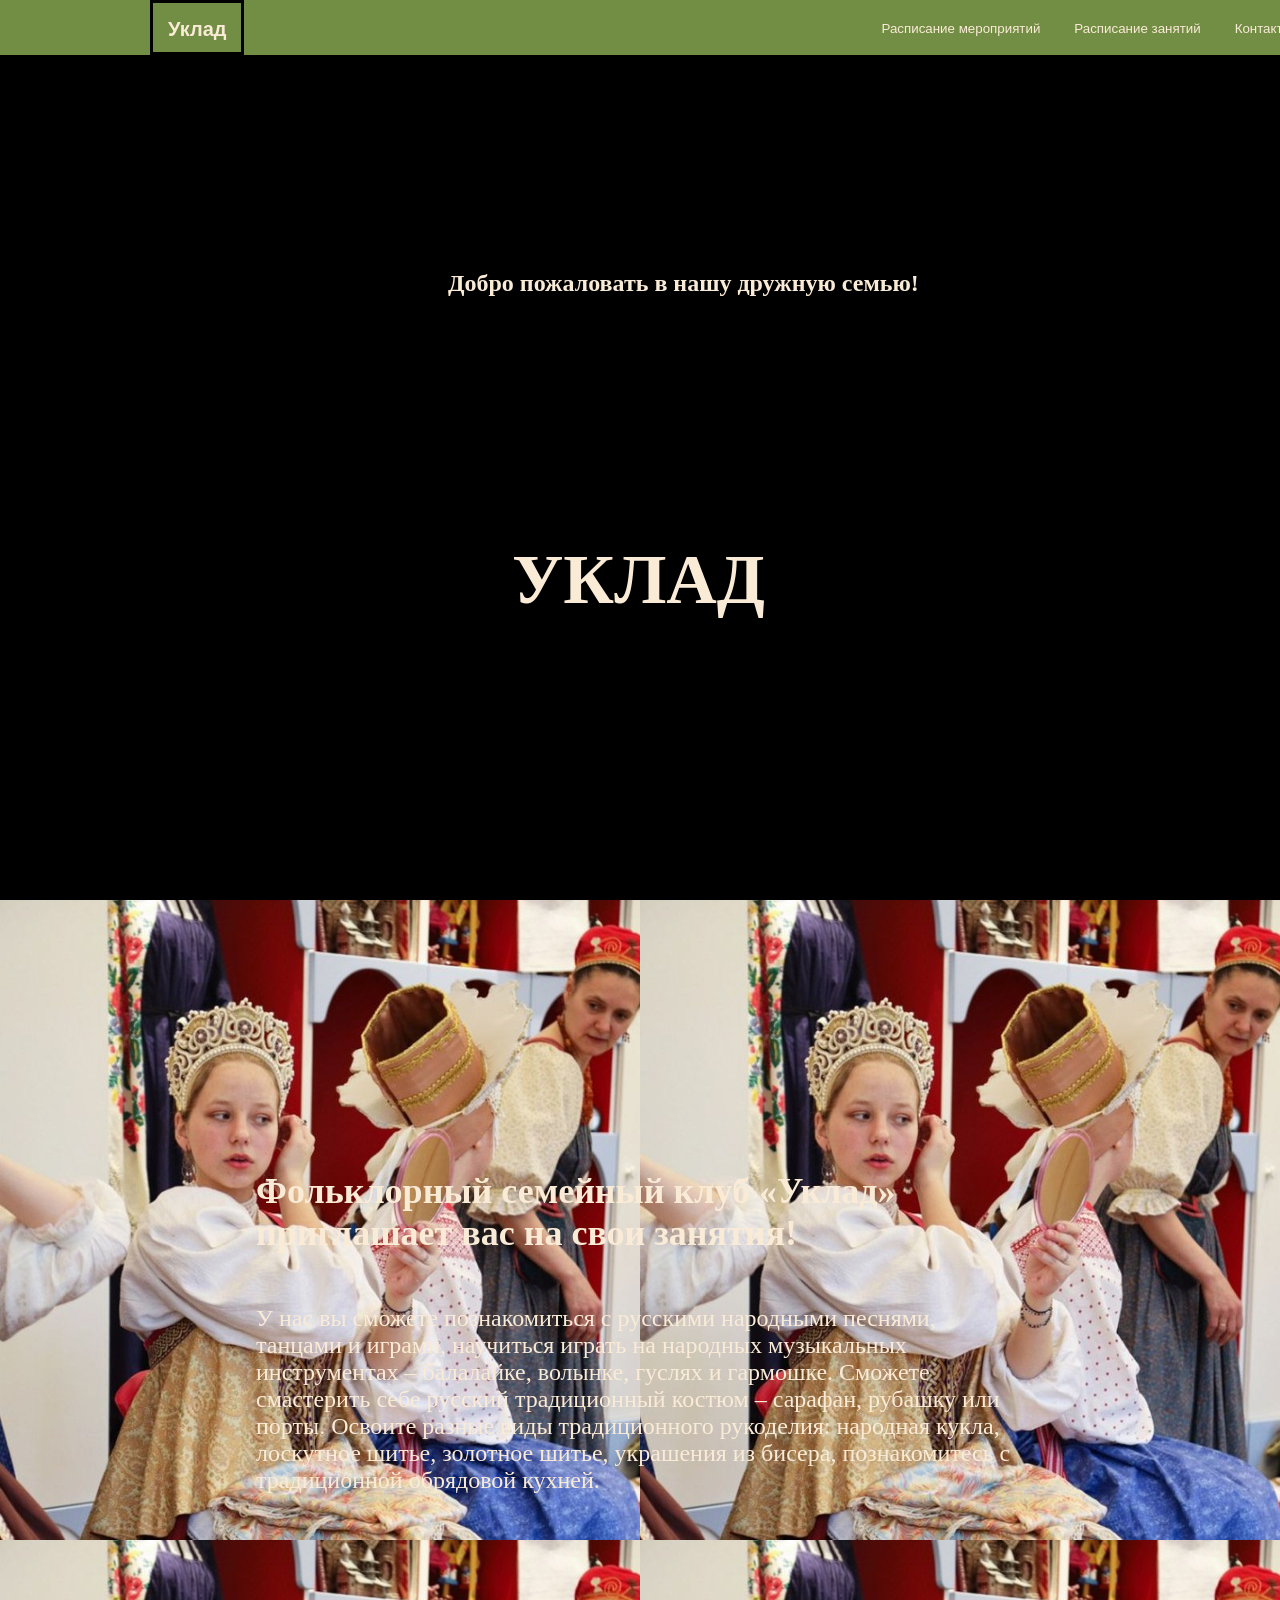
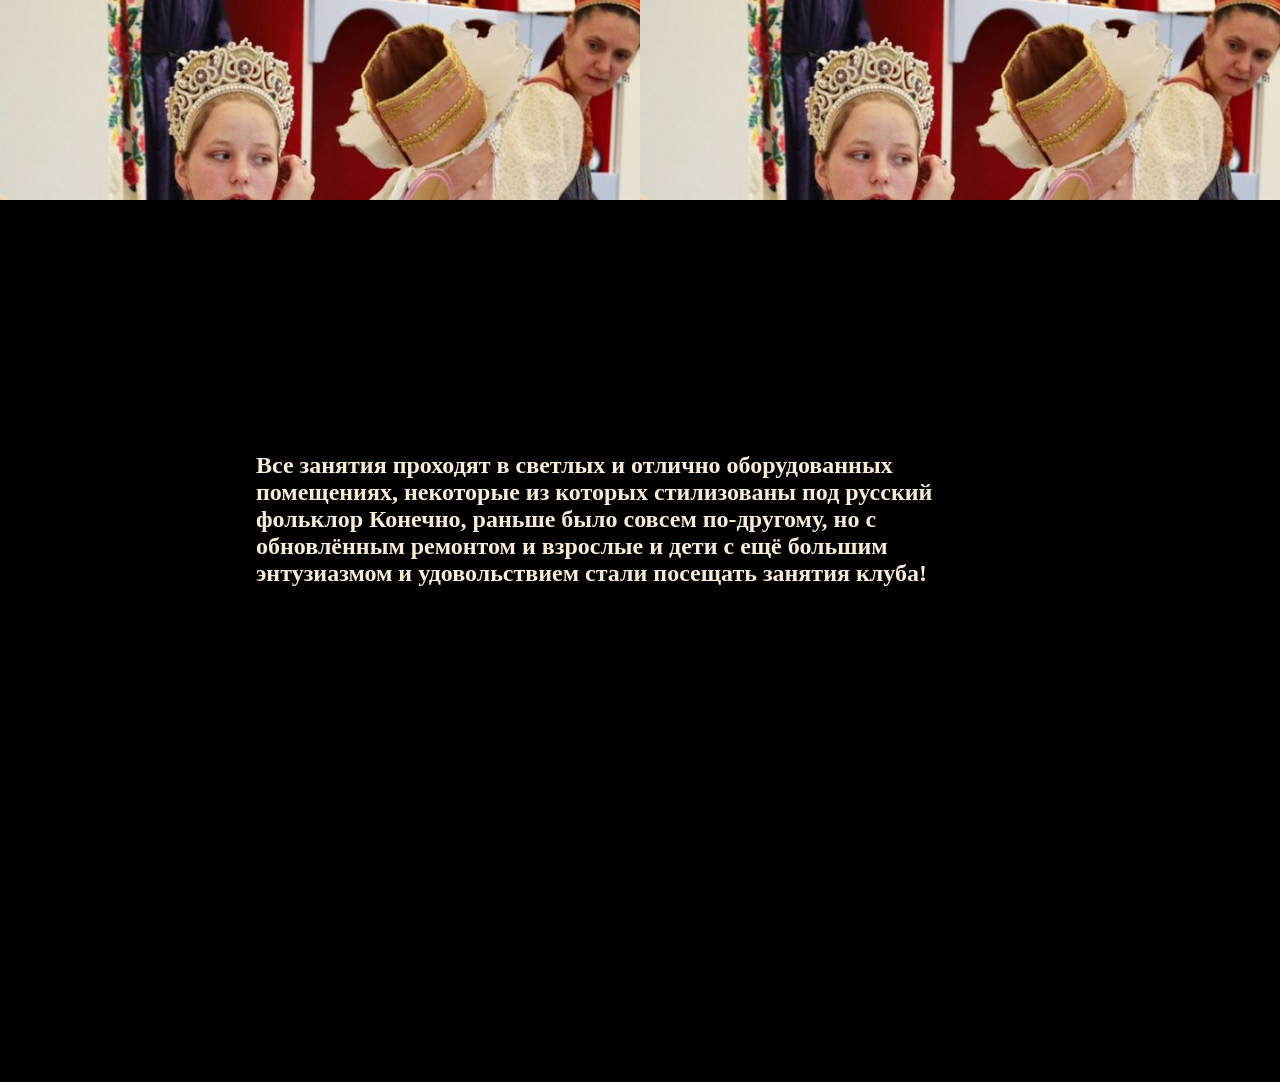
==== index.html @ 38dcfd00 "First commit" ====
<!DOCTYPE html>
<html lang="en">
<head>
    <meta charset="UTF-8">
    <meta name="viewport" content="width=device-width, initial-scale=1.0">
    <title>Uklad</title>
    <link rel="stylesheet" href="/stile.css">
</head>
<body>
    <header>
        <button id="logo"><h2><a href="/index.html">Уклад</a></h2></button>
        <button class="butMenu"><a href="/raspMer.html">Расписание мероприятий</a></button>
        <button class="butMenu"><a href="/raspZan.html">Расписание занятий</a></button>
        <button class="butMenu"><a href="/cont.html">Контакты</a></button>
    </header>
    <div id="content">
        <div id="sex">
            <h1>УКЛАД</h1>
            <h2>Добро пожаловать в нашу дружную семью!</h2>
        </div>
    </div>
    <div id="content1">
        <div id="text1">
            <h2>Фольклорный семейный клуб «Уклад» приглашает вас на свои занятия!</h2>
            <p>У нас вы сможете познакомиться с русскими народными песнями, танцами и играми, научиться играть на народных музыкальных инструментах – балалайке, волынке, гуслях и гармошке. Сможете смастерить себе русский традиционный костюм – сарафан, рубашку или порты. Освоите разные виды традиционного рукоделия: народная кукла, лоскутное шитье, золотное шитье, украшения из бисера, познакомитесь с традиционной обрядовой кухней.</p>
        </div>
    </div>
    <div id="content2">
        <h2>Все занятия проходят в светлых и отлично оборудованных помещениях, некоторые из которых стилизованы под русский фольклор Конечно, раньше было совсем по-другому, но с обновлённым ремонтом и взрослые и дети с ещё большим энтузиазмом и удовольствием стали посещать занятия клуба!</h2>
    </div>
</body>
</html>
---- stile.css ----
* {
    margin: 0px;
    color: antiquewhite;
}
header {
    background-color: rgb(114, 141, 68);
    width: 100%;
    height: 55px;
}
header button {
    padding: 15px;
    border: none;
    height: 95%;
    background-color: rgb(114, 141, 68);
    padding: 15px;
}
body {
    background-image: url(/oboi.jpg) no-repeat center center / cover;
    background-color: #000;

}
#logo {
    border: 3px solid #000000;
    background: #c7ff7d;
    height: 100%;
    position: relative;
    left: 150px;
    background-color: rgb(114, 141, 68);
}
#logo a {
    text-decoration: none;
}
.butMenu {
    position: relative;
    left: 60%;  
    top: -5%;
}
.butMenu a {
    text-decoration: none;
}
#sex h1 {
    position: absolute;
    width: 10%;
    height: 10%;
    left: 40%;
    top: 60%;
    font-size: 70px;
}
#sex h2 {
    position: absolute;
    top: 30%;
    left: 35%;
}
#raspMer {
    position: absolute;
    width: 60%;
    left: 20%;
    height: 60%;
    top: 20%;
}
.card {
    width: 34%;
    height: 92%;
    margin: 2%;
    background-color: burlywood;
    border-radius: 15px;
}
.card:hover {
    transform: scale(1.2);
}
.name {
    position: relative;
}
#raspMer {
    display: flex;
}
.comment {
    position: relative;
    top: 0;
    width: 100%;
    height: 45%;
    padding: 10%;
}
.data {
    position: relative;
    top: 0;
    width: 80%;
    padding: 10%;
    border-radius: 15px;
    border-top-right-radius: 0;
    background-color: chocolate;
}
.map {
    padding: 10%;
    width: 100%;
    border: none;
    background-color: rgb(185, 73, 53);
}
#raspzan {
    position: absolute;
    width: 60%;
    height: 40%;
    top: 30%;
    left: 20%;
    backdrop-filter: blur(4px);
    border: 1px solid #000;
    border-radius: 20px;
}
#cont {
    position: absolute;
    top: 80%;
    left: 20%;
    width: 60%;
    padding: 15px;
    border-radius: 20px;
    background-color: #c7ff7d;
}
#sox {
    position: absolute;
    width: 100%;
    height: 10%;
    bottom: 10%;
    left: 0;
}
.me {
    position: relative;
    height: 100%;
    width: 19%;
    left: 2%;
    border: 2px solid;
    border-radius: 15px;
    background-color: aquamarine;
}
#put {
    position: relative;
    width: 60%;
    left: 5%;
    border: 2px solid;
    border-radius: 15px;
    bottom: 35%;
}
#kard {
    position: absolute;
    width: 60%;
    height: 60%;
}
#mapa {
    position: relative;
    width: 60%;
    height: 15%;
    left: 5%;
    border-radius: 15px;
    background-color: aquamarine;
    bottom: 30%;
}
#text {
    top: 40%;
    width: 40%;
    position: relative;
    left: 80%;
}
#content1 {
    background-image: url(/sku2.jpg);
    position: absolute;
    top: 100%;
    height: 100%;
    width: 100%;
    font-size: 150%;
    background-repeat: no-repeat center / cover;
    h2 {
        position: absolute;
        top: 30%;
        width: 60%;
        left: 20%;
    }
    p {
        position: absolute;
        top: 45%;
        width: 60%;
        left: 20%;
    }
}
#content2 {
    background-image: url(/sku3.jpg) no-repeat center center / cover;
    position: absolute;
    top: 198%;
    height: 100%;
    width: 100%;
    background-repeat: no-repeat center center / cover;
    h2 {
        position: absolute;
        top: 30%;
        width: 60%;
        left: 20%;
    }
}
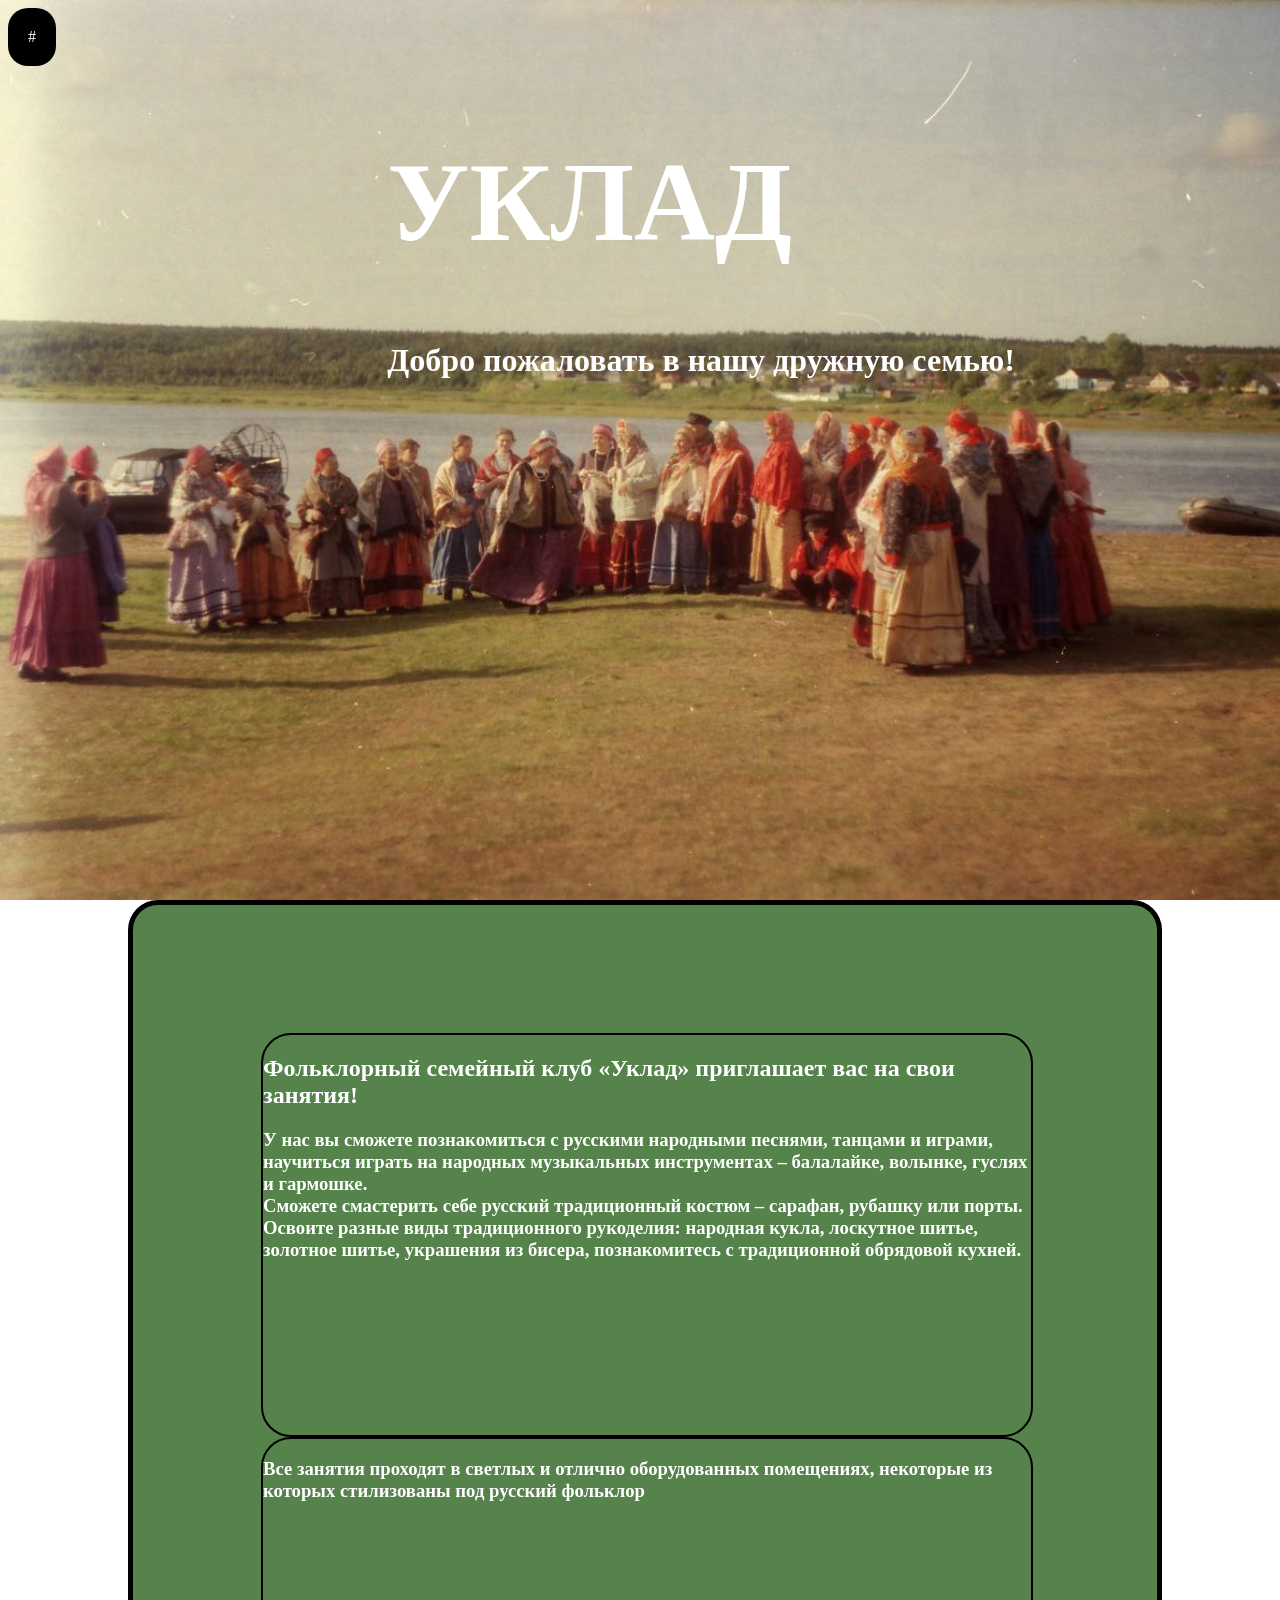
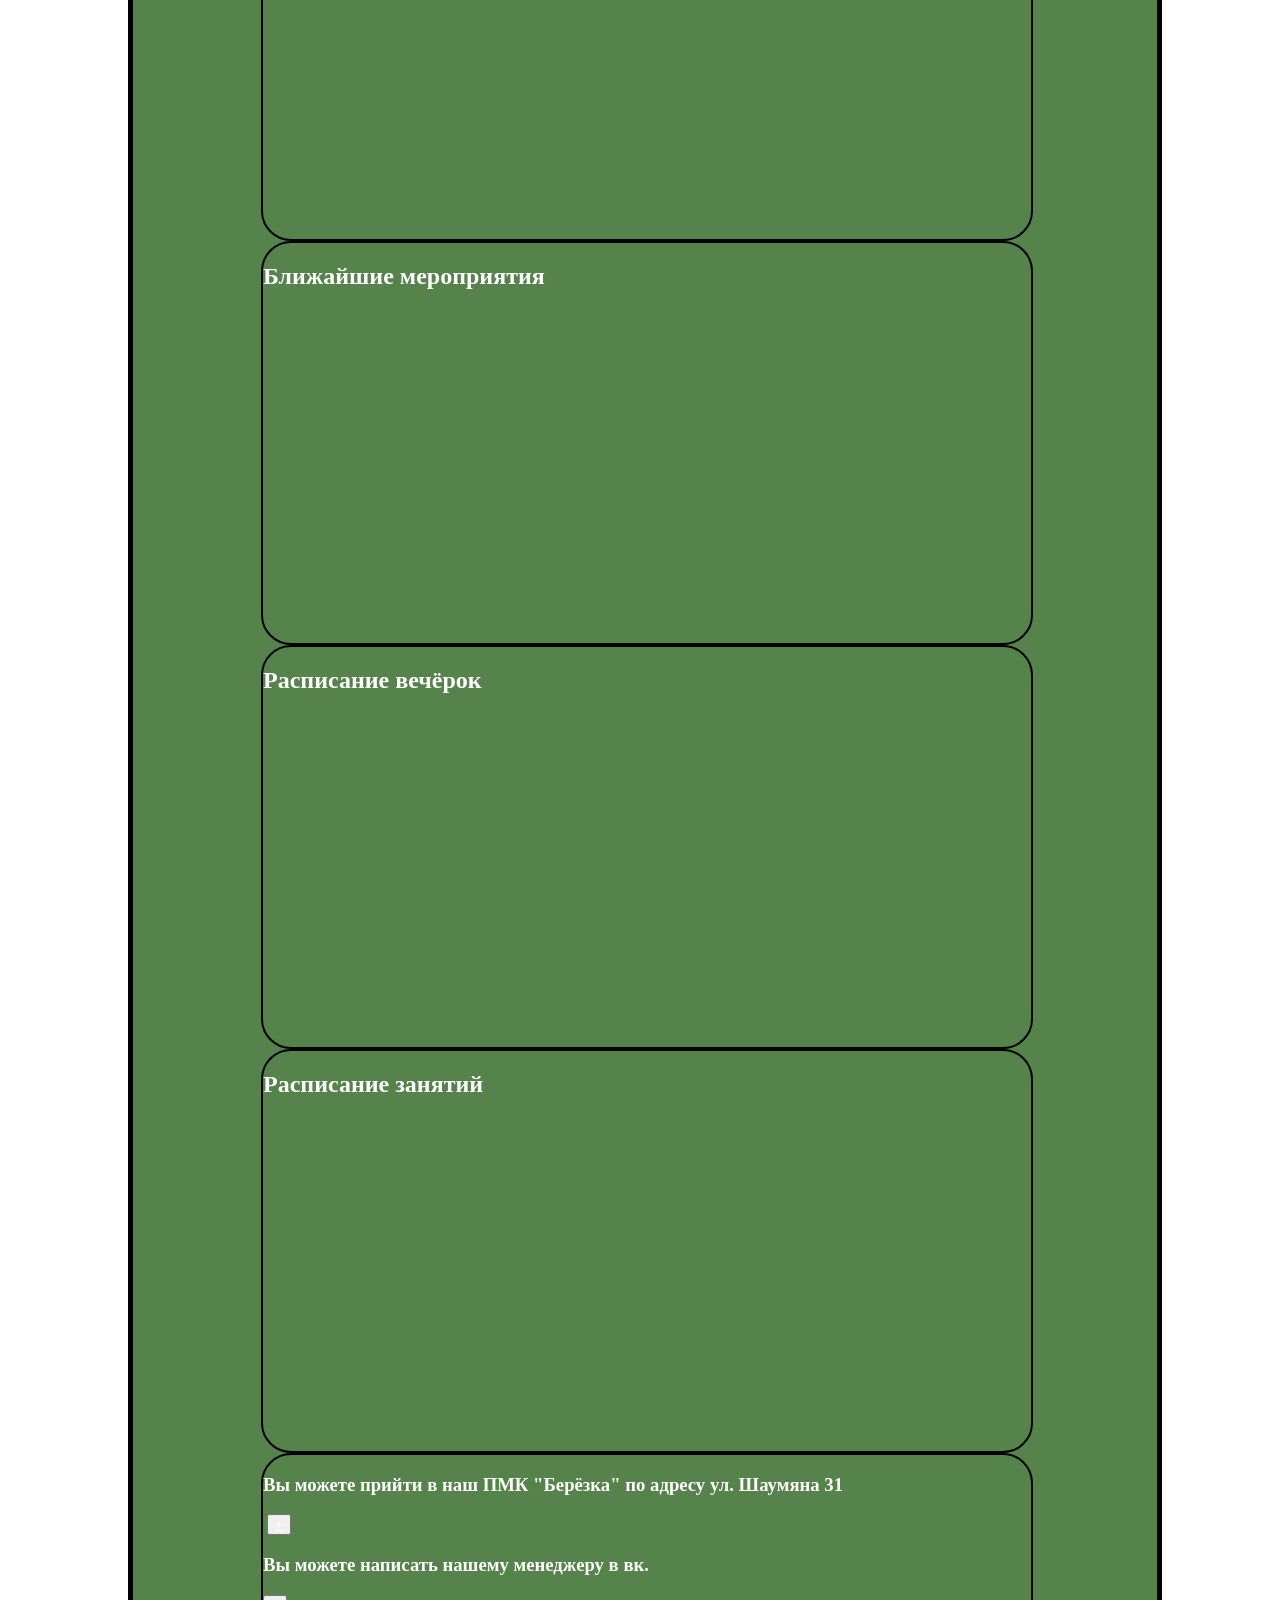
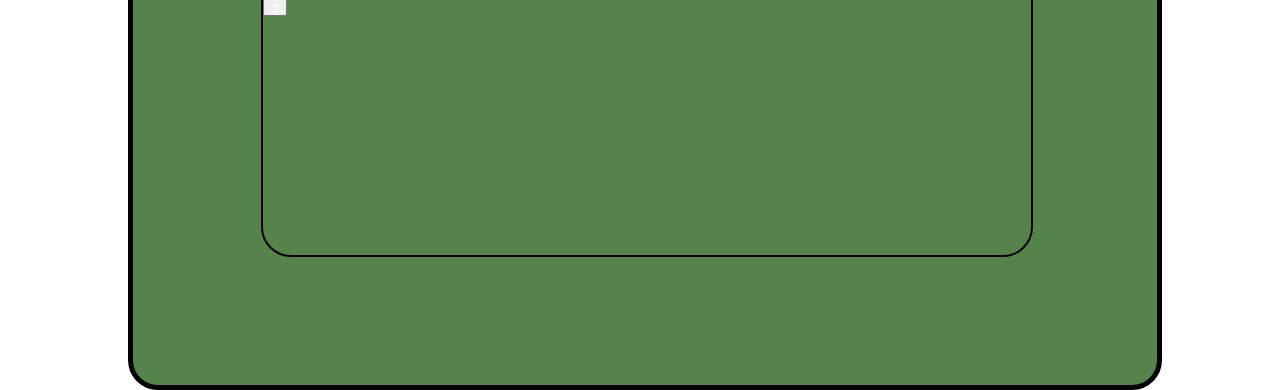
==== commit 548cd0a6: "Add files via upload" ====
--- a/index.html
+++ b/index.html
@@ -1,32 +1,105 @@
-<!DOCTYPE html>
-<html lang="en">
-<head>
-    <meta charset="UTF-8">
-    <meta name="viewport" content="width=device-width, initial-scale=1.0">
-    <title>Uklad</title>
-    <link rel="stylesheet" href="/stile.css">
-</head>
-<body>
-    <header>
-        <button id="logo"><h2><a href="/index.html">Уклад</a></h2></button>
-        <button class="butMenu"><a href="/raspMer.html">Расписание мероприятий</a></button>
-        <button class="butMenu"><a href="/raspZan.html">Расписание занятий</a></button>
-        <button class="butMenu"><a href="/cont.html">Контакты</a></button>
-    </header>
-    <div id="content">
-        <div id="sex">
-            <h1>УКЛАД</h1>
-            <h2>Добро пожаловать в нашу дружную семью!</h2>
-        </div>
-    </div>
-    <div id="content1">
-        <div id="text1">
-            <h2>Фольклорный семейный клуб «Уклад» приглашает вас на свои занятия!</h2>
-            <p>У нас вы сможете познакомиться с русскими народными песнями, танцами и играми, научиться играть на народных музыкальных инструментах – балалайке, волынке, гуслях и гармошке. Сможете смастерить себе русский традиционный костюм – сарафан, рубашку или порты. Освоите разные виды традиционного рукоделия: народная кукла, лоскутное шитье, золотное шитье, украшения из бисера, познакомитесь с традиционной обрядовой кухней.</p>
-        </div>
-    </div>
-    <div id="content2">
-        <h2>Все занятия проходят в светлых и отлично оборудованных помещениях, некоторые из которых стилизованы под русский фольклор Конечно, раньше было совсем по-другому, но с обновлённым ремонтом и взрослые и дети с ещё большим энтузиазмом и удовольствием стали посещать занятия клуба!</h2>
-    </div>
-</body>
+<!DOCTYPE html>
+<html lang="en">
+<head>
+    <meta charset="UTF-8">
+    <meta name="viewport" content="width=device-width, initial-scale=1.0">
+    <title>UkladFolk</title>
+    <link rel="stylesheet" href="/style.css">
+</head>
+<body>
+    <header>
+        
+        <nav>
+            <div id="menu">#</div>
+            <button class="navi">+</button>
+            <button class="navi">+</button>
+            <button class="navi">+</button>
+            <button class="navi">+</button>
+        </nav>
+    </header>
+    <h1>УКЛАД</h1>
+    <h3 id="welcom">Добро пожаловать в нашу дружную семью!</h3>
+    <main id="contetnt">
+        <div class="content">
+            <h2>Фольклорный семейный клуб «Уклад» приглашает вас на свои занятия!</h2>
+            <h3>У нас вы сможете познакомиться с русскими народными песнями, танцами и играми, научиться играть на народных музыкальных инструментах – балалайке, волынке, гуслях и гармошке.<br>
+                Сможете смастерить себе русский традиционный костюм – сарафан, рубашку или порты.<br>
+                Освоите разные виды традиционного рукоделия: народная кукла, лоскутное шитье, золотное шитье, украшения из бисера, познакомитесь с традиционной обрядовой кухней.</h3>
+        </div>
+        <div class="content">
+            <h3>Все занятия проходят в светлых и отлично оборудованных помещениях, некоторые из<br> которых стилизованы под русский фольклор</h3>
+        </div>
+        <div id="respIvent">
+            <h2>Ближайшие мероприятия</h2>
+            <div class="card">
+                <div class="data"></div>
+                <div class="time"></div>
+                <div class="map"></div>
+                <div class="coment"></div>
+            </div>
+            <div class="card">
+                <div class="data"></div>
+                <div class="time"></div>
+                <div class="map"></div>
+                <div class="coment"></div>
+            </div>
+            <div class="card">
+                <div class="data"></div>
+                <div class="time"></div>
+                <div class="map"></div>
+                <div class="coment"></div>
+            </div>
+        </div>
+        <div id="raspV">
+            <h2>Расписание вечёрок</h2>
+            <div class="card"></div>
+                <div class="data"></div>
+                <div class="time"></div>
+                <div class="map"></div>
+                <div class="coment"></div>
+            </div>
+            <div class="card">
+                <div class="data"></div>
+                <div class="time"></div>
+                <div class="map"></div>
+                <div class="coment"></div>
+            </div>
+            <div class="card">
+                <div class="data"></div>
+                <div class="time"></div>
+                <div class="map"></div>
+                <div class="coment"></div>
+            </div>
+        </div>
+        
+        <div id="exp"><h2>Расписание занятий</h2>
+            <div class="card"></div>
+                <div class="data"></div>
+                <div class="time"></div>
+                <div class="map"></div>
+                <div class="coment"></div>
+            </div>
+            <div class="card">
+                <div class="data"></div>
+                <div class="time"></div>
+                <div class="map"></div>
+                <div class="coment"></div>
+            </div>
+            <div class="card">
+                <div class="data"></div>
+                <div class="time"></div>
+                <div class="map"></div>
+                <div class="coment"></div>
+            </div>
+        </div>
+        <div id="contakt">
+            <h3>Вы можете прийти в наш ПМК "Берёзка" по адресу ул. Шаумяна 31</h3>
+            <img src="">
+            <button><a href="https://yandex.ru/maps/org/podrostkovo_molodyozhny_klub_beryozka/1112826246/?ll=30.415231%2C59.931094&utm_source=share&z=16">+</a></button>
+            <h3>Вы можете написать нашему менеджеру в вк.</h3>
+            <button><a href="https://vk.com/marabukk">+</a></button>
+
+        </div>
+    </main>
+</body>
 </html>
--- a/style.css
+++ b/style.css
@@ -0,0 +1,62 @@
+* {
+    color: #fff;
+}
+body {
+    background: url(/bgi.jpg) no-repeat center fixed;
+    background-size: cover;
+}
+header {
+    height: 55px;
+    width: 100%;
+    border-radius: 15px;
+    display: flex;
+}
+header button {
+    padding: 15px;
+    display: none;
+    
+}
+#menu {
+    background-color: #000;
+    padding: 20px;
+    border-radius: 20px;
+    color: #fff;
+}
+nav:hover {
+    #menu {
+        display: none;
+    }
+    button {
+        display: inline;
+    };
+}
+header nav button:hover {
+    background-color: #000;
+    color: #fff;
+}
+main {
+    position: absolute;
+    top: 100%;
+    left: 10%;
+    width: 60%;
+    background-color: #55834b;
+    border: 5px #000 solid;
+    border-radius: 30px;
+    padding: 10%;
+}
+.content, #respIvent, #raspV, #exp, #contakt {
+    width: 100%;
+    height: 400px;
+    border: #000 2px solid;
+    border-radius: 30px;
+}
+h1 {
+    position: relative;
+    font-size: 700%;
+    left: 30%;
+}
+#welcom {
+    position: relative;
+    font-size: 200%;
+    left: 30%;
+}
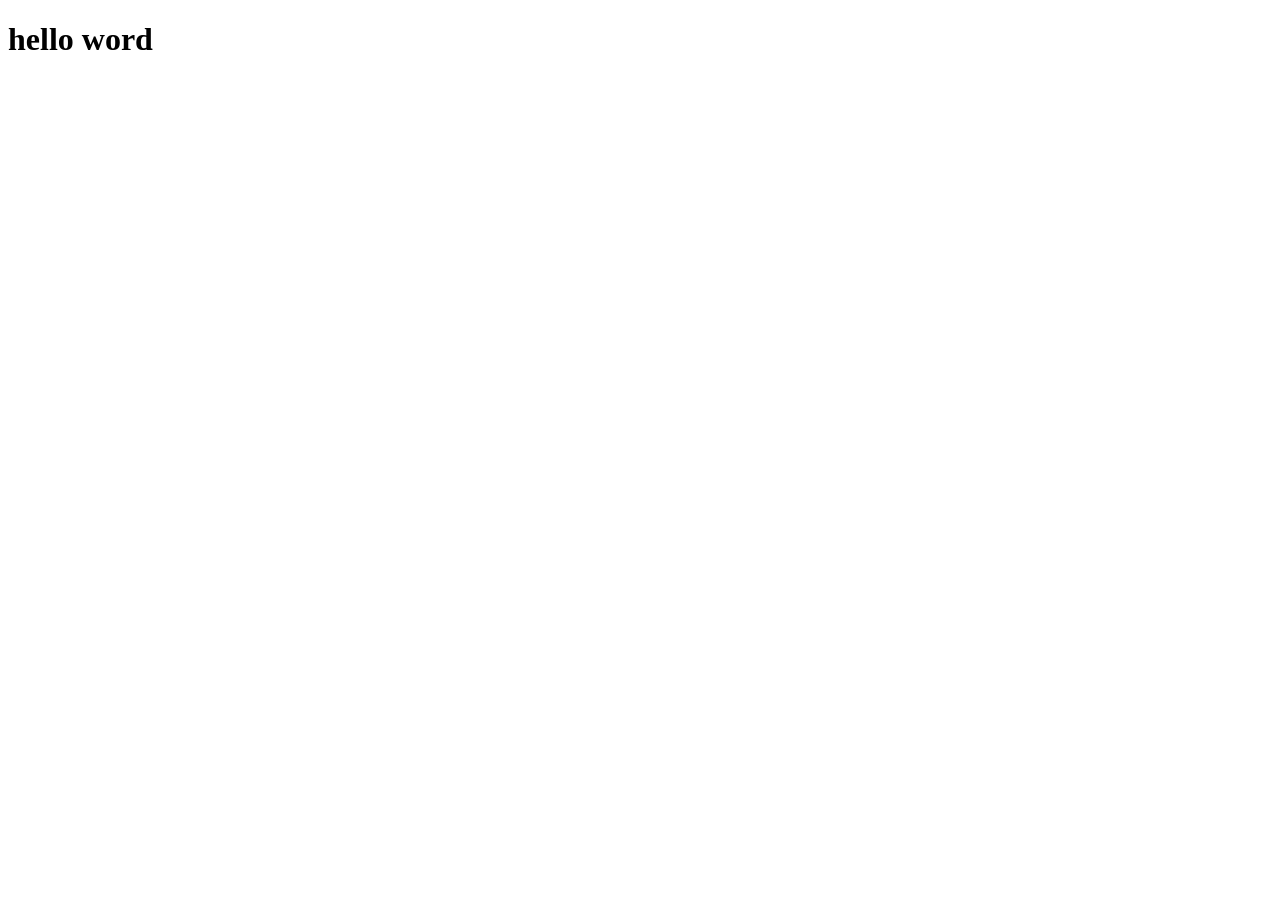
==== commit 71bfa8ce: "firsttry" ====
--- a/index.html
+++ b/index.html
@@ -1,105 +1,11 @@
-<!DOCTYPE html>
-<html lang="en">
-<head>
-    <meta charset="UTF-8">
-    <meta name="viewport" content="width=device-width, initial-scale=1.0">
-    <title>UkladFolk</title>
-    <link rel="stylesheet" href="/style.css">
-</head>
-<body>
-    <header>
-        
-        <nav>
-            <div id="menu">#</div>
-            <button class="navi">+</button>
-            <button class="navi">+</button>
-            <button class="navi">+</button>
-            <button class="navi">+</button>
-        </nav>
-    </header>
-    <h1>УКЛАД</h1>
-    <h3 id="welcom">Добро пожаловать в нашу дружную семью!</h3>
-    <main id="contetnt">
-        <div class="content">
-            <h2>Фольклорный семейный клуб «Уклад» приглашает вас на свои занятия!</h2>
-            <h3>У нас вы сможете познакомиться с русскими народными песнями, танцами и играми, научиться играть на народных музыкальных инструментах – балалайке, волынке, гуслях и гармошке.<br>
-                Сможете смастерить себе русский традиционный костюм – сарафан, рубашку или порты.<br>
-                Освоите разные виды традиционного рукоделия: народная кукла, лоскутное шитье, золотное шитье, украшения из бисера, познакомитесь с традиционной обрядовой кухней.</h3>
-        </div>
-        <div class="content">
-            <h3>Все занятия проходят в светлых и отлично оборудованных помещениях, некоторые из<br> которых стилизованы под русский фольклор</h3>
-        </div>
-        <div id="respIvent">
-            <h2>Ближайшие мероприятия</h2>
-            <div class="card">
-                <div class="data"></div>
-                <div class="time"></div>
-                <div class="map"></div>
-                <div class="coment"></div>
-            </div>
-            <div class="card">
-                <div class="data"></div>
-                <div class="time"></div>
-                <div class="map"></div>
-                <div class="coment"></div>
-            </div>
-            <div class="card">
-                <div class="data"></div>
-                <div class="time"></div>
-                <div class="map"></div>
-                <div class="coment"></div>
-            </div>
-        </div>
-        <div id="raspV">
-            <h2>Расписание вечёрок</h2>
-            <div class="card"></div>
-                <div class="data"></div>
-                <div class="time"></div>
-                <div class="map"></div>
-                <div class="coment"></div>
-            </div>
-            <div class="card">
-                <div class="data"></div>
-                <div class="time"></div>
-                <div class="map"></div>
-                <div class="coment"></div>
-            </div>
-            <div class="card">
-                <div class="data"></div>
-                <div class="time"></div>
-                <div class="map"></div>
-                <div class="coment"></div>
-            </div>
-        </div>
-        
-        <div id="exp"><h2>Расписание занятий</h2>
-            <div class="card"></div>
-                <div class="data"></div>
-                <div class="time"></div>
-                <div class="map"></div>
-                <div class="coment"></div>
-            </div>
-            <div class="card">
-                <div class="data"></div>
-                <div class="time"></div>
-                <div class="map"></div>
-                <div class="coment"></div>
-            </div>
-            <div class="card">
-                <div class="data"></div>
-                <div class="time"></div>
-                <div class="map"></div>
-                <div class="coment"></div>
-            </div>
-        </div>
-        <div id="contakt">
-            <h3>Вы можете прийти в наш ПМК "Берёзка" по адресу ул. Шаумяна 31</h3>
-            <img src="">
-            <button><a href="https://yandex.ru/maps/org/podrostkovo_molodyozhny_klub_beryozka/1112826246/?ll=30.415231%2C59.931094&utm_source=share&z=16">+</a></button>
-            <h3>Вы можете написать нашему менеджеру в вк.</h3>
-            <button><a href="https://vk.com/marabukk">+</a></button>
-
-        </div>
-    </main>
-</body>
+<!DOCTYPE html>
+<html lang="en">
+<head>
+    <meta charset="UTF-8">
+    <meta name="viewport" content="width=device-width, initial-scale=1.0">
+    <title>Uklad</title>
+</head>
+<body>
+    <h1>hello word</h1>
+</body>
 </html>
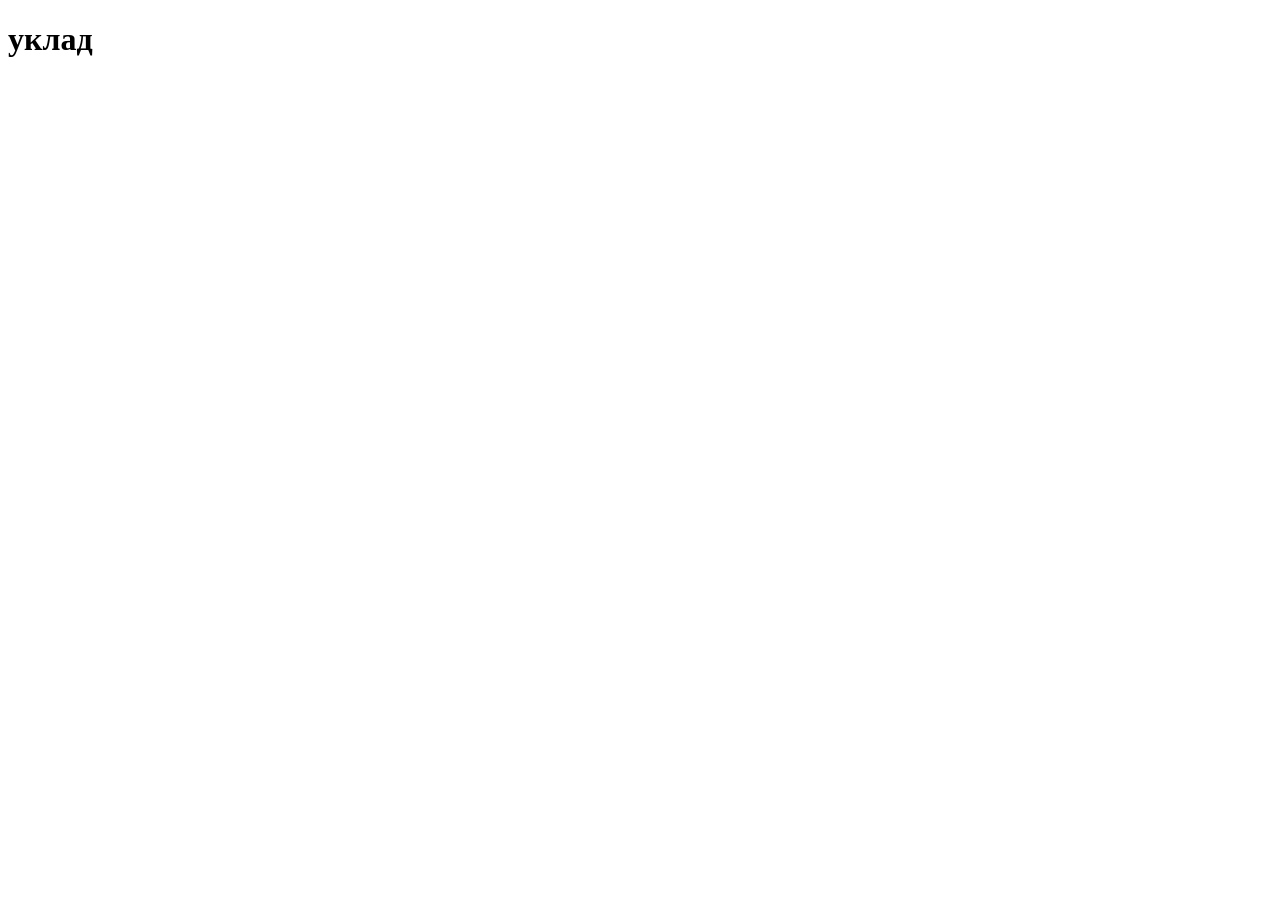
==== commit b4cc926b: "Uklad.1.2" ====
--- a/index.html
+++ b/index.html
@@ -6,6 +6,6 @@
     <title>Uklad</title>
 </head>
 <body>
-    <h1>hello word</h1>
+    <h1>уклад</h1>
 </body>
 </html>
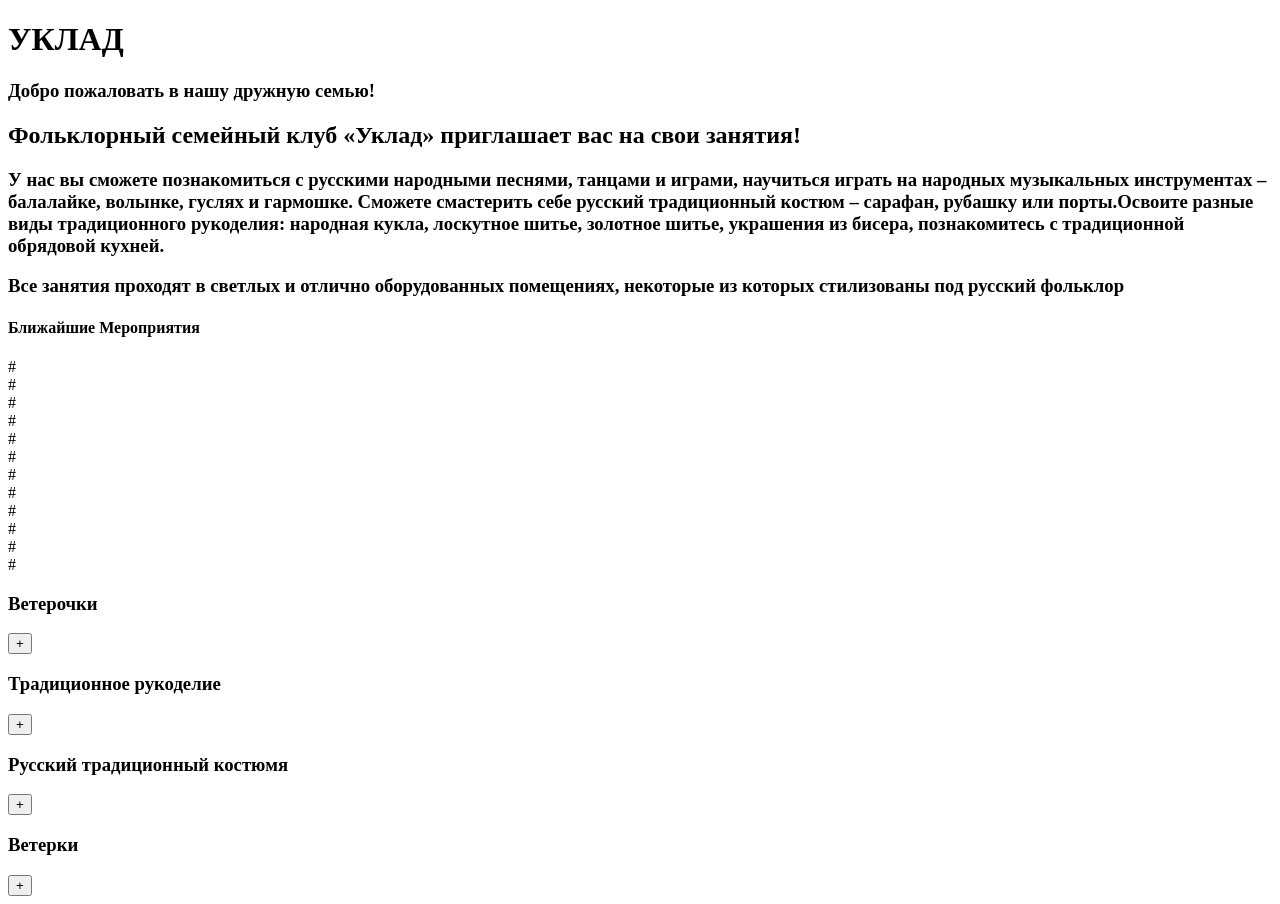
==== commit 3dc68add: "я устал я спать" ====
--- a/index.html
+++ b/index.html
@@ -6,6 +6,42 @@
     <title>Uklad</title>
 </head>
 <body>
-    <h1>уклад</h1>
+    <h1>УКЛАД</h1>
+    <h3>Добро пожаловать в нашу дружную семью!</h3>
+    <h2>Фольклорный семейный клуб «Уклад» приглашает вас на свои занятия!</h2>
+    <h3>У нас вы сможете познакомиться с русскими народными песнями, танцами и играми, научиться играть на народных музыкальных инструментах – балалайке, волынке, гуслях и гармошке. Сможете смастерить себе русский традиционный костюм – сарафан, рубашку или порты.Освоите разные виды традиционного рукоделия: народная кукла, лоскутное шитье, золотное шитье, украшения из бисера, познакомитесь с традиционной обрядовой кухней.</h3>
+    <h3>Все занятия проходят в светлых и отлично оборудованных помещениях, некоторые из которых стилизованы под русский фольклор</h3>
+    <div id="raspMer">
+        <h4>Ближайшие Мероприятия</h4>
+        <div class="raspCard">
+            <div class="data">#</div>
+            <div class="time">#</div>
+            <div class="map">#</div>
+            <div class="name">#</div>
+        </div>
+        <div class="raspCard">
+            <div class="data">#</div>
+            <div class="time">#</div>
+            <div class="map">#</div>
+            <div class="name">#</div>
+        </div>
+        <div class="raspCard">
+            <div class="data">#</div>
+            <div class="time">#</div>
+            <div class="map">#</div>
+            <div class="name">#</div>
+        </div>
+    </div>
+    <div id="raspZan">
+        <div id="str1" class="respStr"><h3>Ветерочки</h3><input onclick="fullText(1)" type="button" value="+"></div>
+        <div class="respStr"><h3>Традиционное рукоделие</h3><input onclick="fullText(2)" type="button" value="+"></div>
+        <div class="respStr"><h3>Русский традиционный костюмя</h3><input onclick="fullText(3)" type="button" value="+"></div>
+        <div class="respStr"><h3>Ветерки</h3><input onclick="fullText(4)"type="button" value="+"></div>
+    </div>
+    <div id="contact">
+        <!-- Потом разбирусь с этим -->
+
+    </div>
+    <script src="/main.js"></script>
 </body>
 </html>
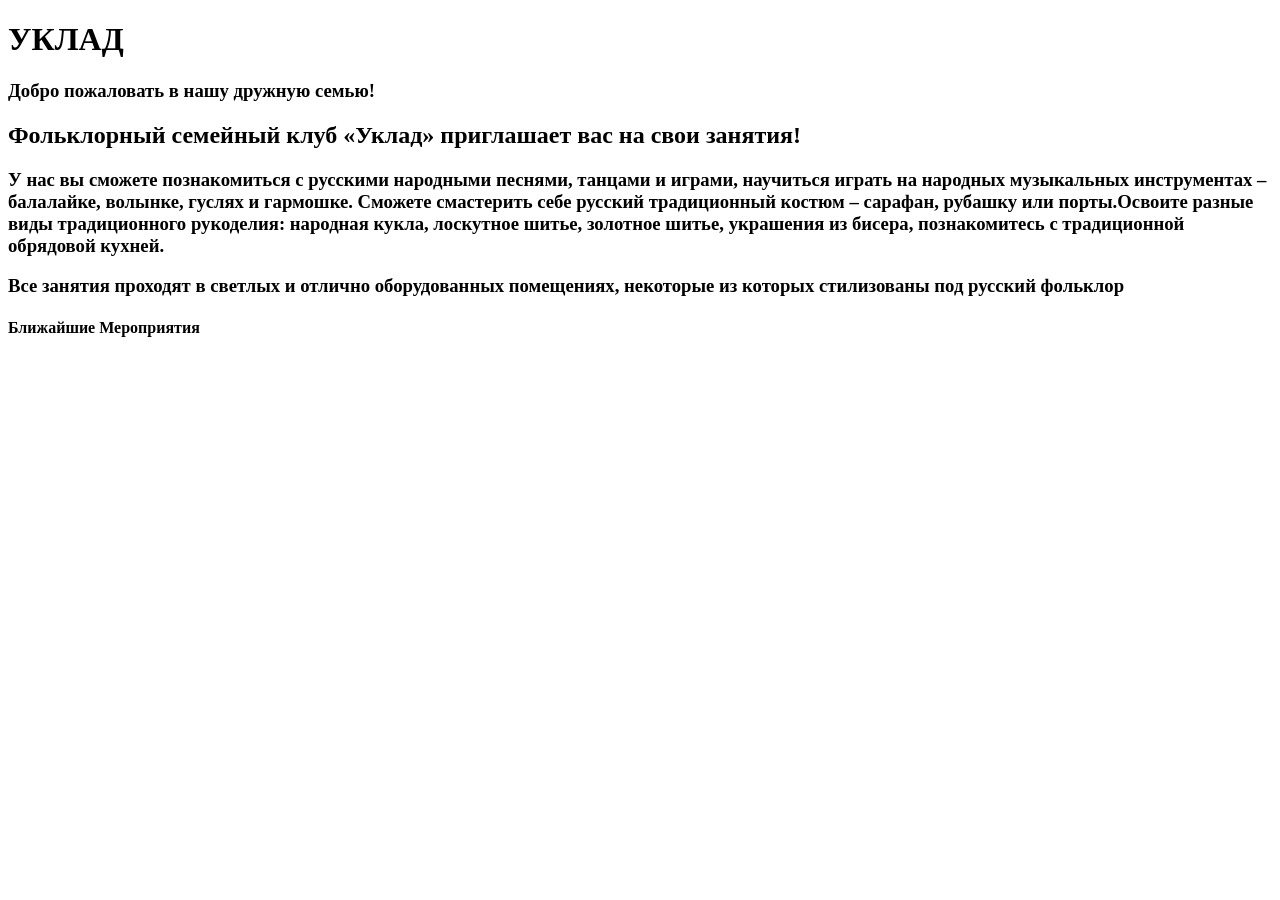
==== commit c1f7aa4b: "html-1/4 css-0 js-1/2" ====
--- a/index.html
+++ b/index.html
@@ -13,30 +13,15 @@
     <h3>Все занятия проходят в светлых и отлично оборудованных помещениях, некоторые из которых стилизованы под русский фольклор</h3>
     <div id="raspMer">
         <h4>Ближайшие Мероприятия</h4>
-        <div class="raspCard">
-            <div class="data">#</div>
-            <div class="time">#</div>
-            <div class="map">#</div>
-            <div class="name">#</div>
-        </div>
-        <div class="raspCard">
-            <div class="data">#</div>
-            <div class="time">#</div>
-            <div class="map">#</div>
-            <div class="name">#</div>
-        </div>
-        <div class="raspCard">
-            <div class="data">#</div>
-            <div class="time">#</div>
-            <div class="map">#</div>
-            <div class="name">#</div>
-        </div>
+        <div class="raspCard" id="card1"></div>
+        <div class="raspCard" id="card2"></div>
+        <div class="raspCard" id="card3"></div>
     </div>
     <div id="raspZan">
-        <div id="str1" class="respStr"><h3>Ветерочки</h3><input onclick="fullText(1)" type="button" value="+"></div>
-        <div class="respStr"><h3>Традиционное рукоделие</h3><input onclick="fullText(2)" type="button" value="+"></div>
-        <div class="respStr"><h3>Русский традиционный костюмя</h3><input onclick="fullText(3)" type="button" value="+"></div>
-        <div class="respStr"><h3>Ветерки</h3><input onclick="fullText(4)"type="button" value="+"></div>
+        <div id="str1" class="respStr"></div>
+        <div id="str2" class="respStr"></div>
+        <div id="str3" class="respStr"></div>
+        <div id="str4" class="respStr"></div>
     </div>
     <div id="contact">
         <!-- Потом разбирусь с этим -->
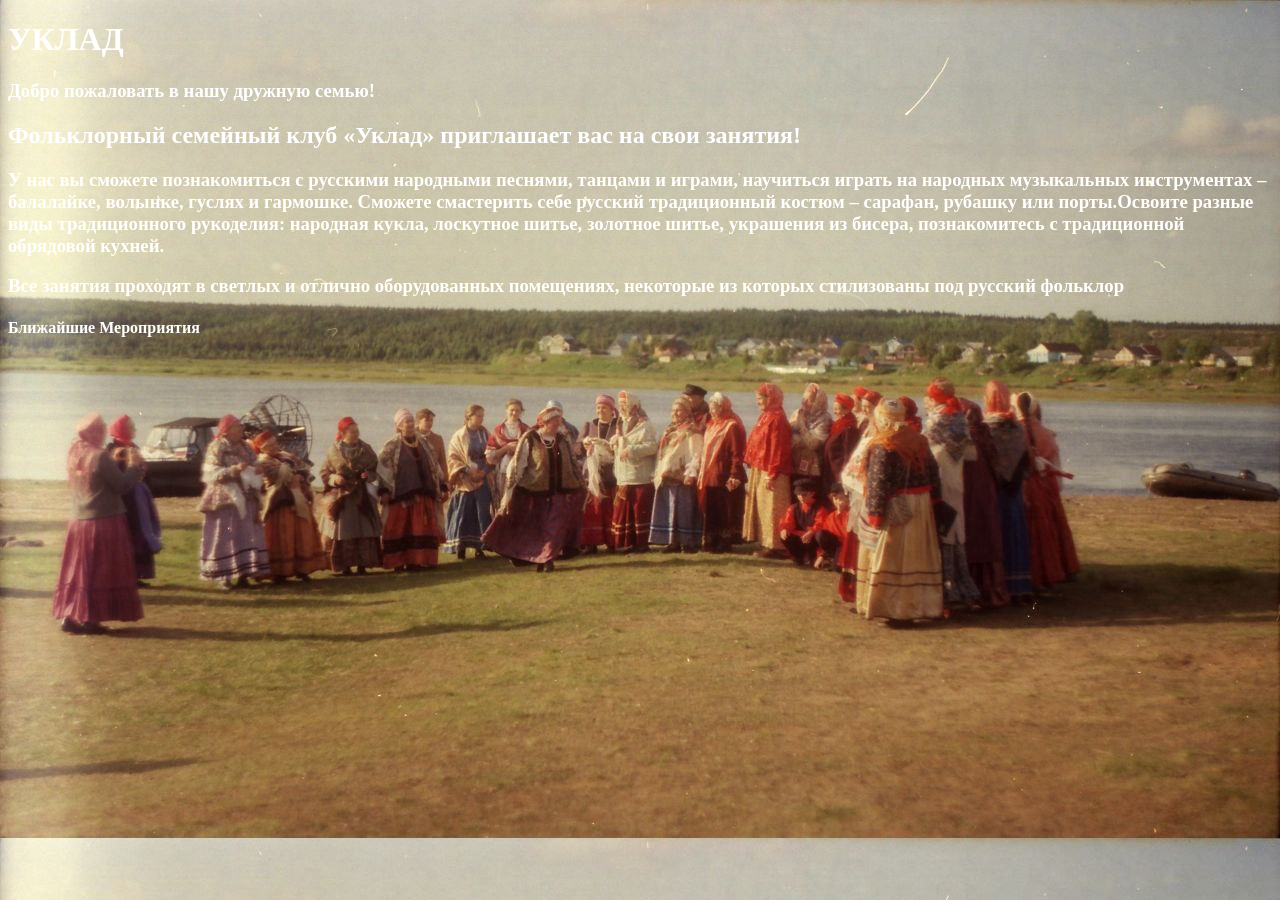
==== commit 36075827: "test" ====
--- a/index.html
+++ b/index.html
@@ -4,6 +4,7 @@
     <meta charset="UTF-8">
     <meta name="viewport" content="width=device-width, initial-scale=1.0">
     <title>Uklad</title>
+    <link rel="stylesheet" href="/style.css">
 </head>
 <body>
     <h1>УКЛАД</h1>
--- a/style.css
+++ b/style.css
@@ -0,0 +1,7 @@
+* {
+    color: #fff;
+
+}
+body {
+    background-image: url(/img/oboi.jpg);
+}
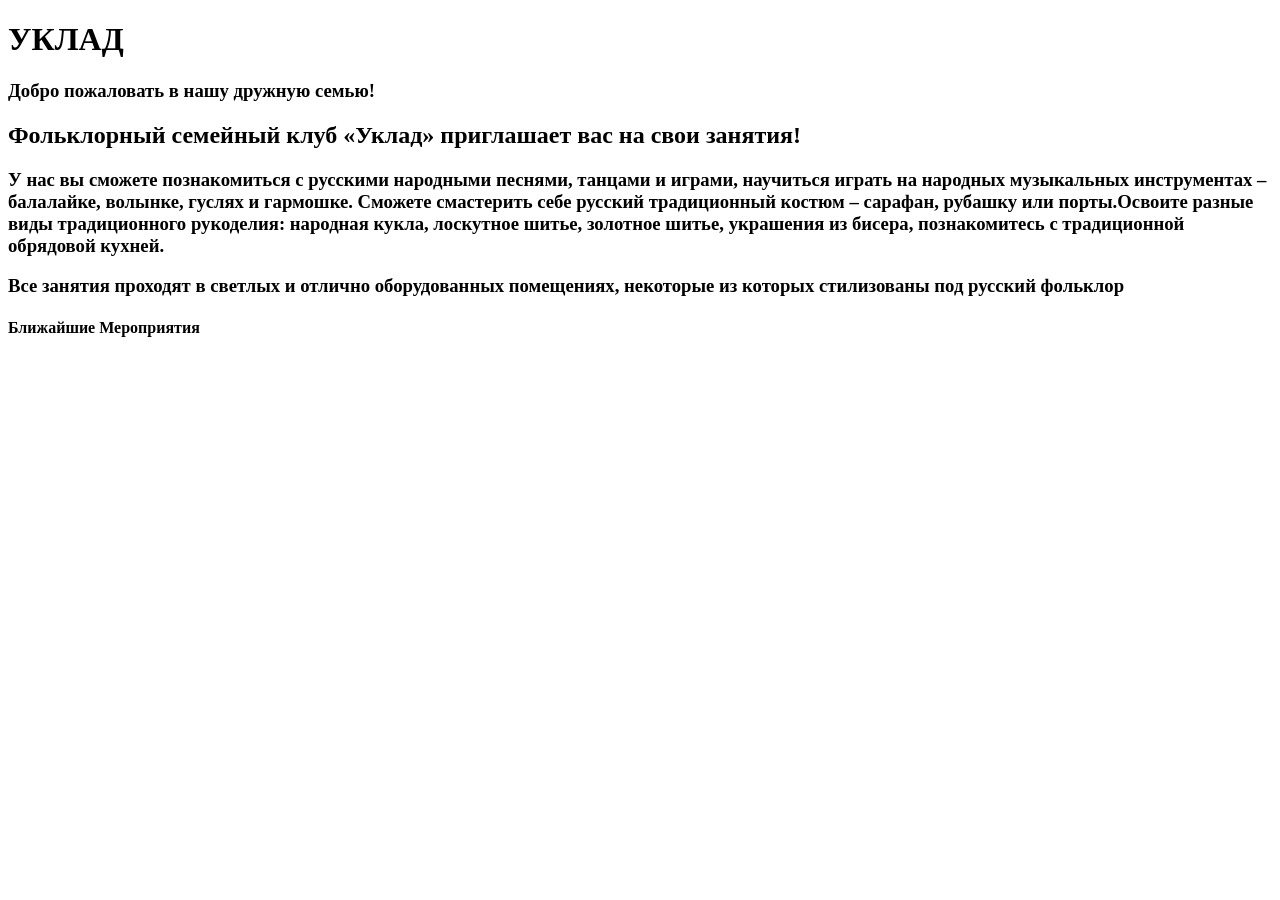
==== commit 4b0c5309: "test" ====
--- a/index.html
+++ b/index.html
@@ -1,5 +1,5 @@
 <!DOCTYPE html>
-<html lang="en">
+<html lang="ru">
 <head>
     <meta charset="UTF-8">
     <meta name="viewport" content="width=device-width, initial-scale=1.0">
